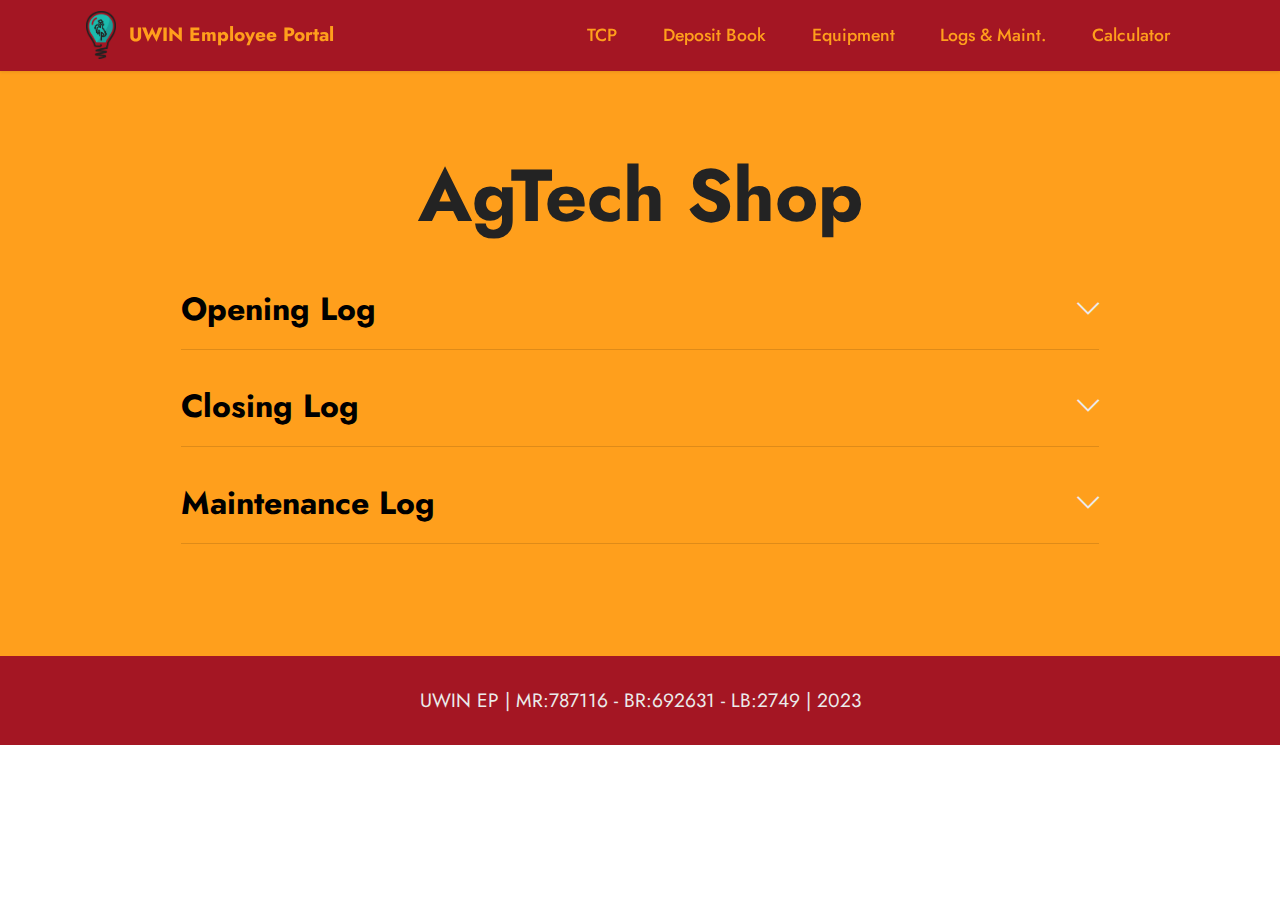
==== agtech.html @ 65bed124 "UWIN Brand Main Overhaul for the employee portal." ====
<!DOCTYPE html>
<html  >
<head>
  <!-- Site made with Mobirise Website Builder v5.8.9, https://mobirise.com -->
  <meta charset="UTF-8">
  <meta http-equiv="X-UA-Compatible" content="IE=edge">
  <meta name="generator" content="Mobirise v5.8.9, mobirise.com">
  <meta name="viewport" content="width=device-width, initial-scale=1, minimum-scale=1">
  <link rel="shortcut icon" href="assets/images/csic-logo-color2.png" type="image/x-icon">
  <meta name="description" content="">
  
  
  <title>AgTech</title>
  <link rel="stylesheet" href="assets/web/assets/mobirise-icons2/mobirise2.css">
  <link rel="stylesheet" href="assets/web/assets/mobirise-icons/mobirise-icons.css">
  <link rel="stylesheet" href="assets/bootstrap/css/bootstrap.min.css">
  <link rel="stylesheet" href="assets/bootstrap/css/bootstrap-grid.min.css">
  <link rel="stylesheet" href="assets/bootstrap/css/bootstrap-reboot.min.css">
  <link rel="stylesheet" href="assets/animatecss/animate.css">
  <link rel="stylesheet" href="assets/dropdown/css/style.css">
  <link rel="stylesheet" href="assets/socicon/css/styles.css">
  <link rel="stylesheet" href="assets/theme/css/style.css">
  <link rel="preload" href="https://fonts.googleapis.com/css?family=Jost:100,200,300,400,500,600,700,800,900,100i,200i,300i,400i,500i,600i,700i,800i,900i&display=swap" as="style" onload="this.onload=null;this.rel='stylesheet'">
  <noscript><link rel="stylesheet" href="https://fonts.googleapis.com/css?family=Jost:100,200,300,400,500,600,700,800,900,100i,200i,300i,400i,500i,600i,700i,800i,900i&display=swap"></noscript>
  <link rel="preload" as="style" href="assets/mobirise/css/mbr-additional.css"><link rel="stylesheet" href="assets/mobirise/css/mbr-additional.css" type="text/css">

  
  
  
</head>
<body>
  
  <section data-bs-version="5.1" class="menu menu2 cid-tEDyNTUbX7" once="menu" id="menu2-1b">
    
    <nav class="navbar navbar-dropdown navbar-fixed-top navbar-expand-lg">
        <div class="container">
            <div class="navbar-brand">
                <span class="navbar-logo">
                    <a href="index.html">
                        <img src="assets/images/csic-logo-color2.png" alt="CSIC Logo" style="height: 3rem;">
                    </a>
                </span>
                <span class="navbar-caption-wrap"><a class="navbar-caption text-secondary display-7" href="index.html">UWIN Employee Portal</a></span>
            </div>
            <button class="navbar-toggler" type="button" data-toggle="collapse" data-bs-toggle="collapse" data-target="#navbarSupportedContent" data-bs-target="#navbarSupportedContent" aria-controls="navbarNavAltMarkup" aria-expanded="false" aria-label="Toggle navigation">
                <div class="hamburger">
                    <span></span>
                    <span></span>
                    <span></span>
                    <span></span>
                </div>
            </button>
            <div class="collapse navbar-collapse" id="navbarSupportedContent">
                <ul class="navbar-nav nav-dropdown nav-right" data-app-modern-menu="true"><li class="nav-item"><a class="nav-link link text-secondary display-4" href="https://9922.tcplusondemand.com/app/webclock/#/EmployeeLogOn/9922/1" target="_blank">TCP</a></li>
                    <li class="nav-item"><a class="nav-link link text-secondary display-4" href="deposit.html">Deposit Book</a></li>
                    <li class="nav-item"><a class="nav-link link text-secondary display-4" href="https://uwyo.libcal.com/admin/equipment/bookings" target="_blank">Equipment</a>
                    </li><li class="nav-item"><a class="nav-link link text-secondary display-4" href="https://docs.google.com/spreadsheets/d/1nkxT8nr3uQTLhXsbJmdQOLCRaYRePbGft6cLClN8qVo/edit#gid=1993757882" target="_blank">Logs &amp; Maint.</a></li><li class="nav-item"><a class="nav-link link text-secondary display-4" href="calculator.html">Calculator</a></li></ul>
                
                
            </div>
        </div>
    </nav>
</section>

<section data-bs-version="5.1" class="content16 cid-tEDyNUkyKq" id="content16-1c">

    

    
    
    <div class="container">
        <div class="row justify-content-center">
            <div class="col-12 col-md-10">
                <div class="mbr-section-head align-center mb-4">
                    <h3 class="mbr-section-title mb-0 mbr-fonts-style display-1">
                        <strong>AgTech Shop</strong></h3>
                    
                </div>
                <div id="bootstrap-accordion_38" class="panel-group accordionStyles accordion" role="tablist" aria-multiselectable="true">
                    <div class="card mb-3">
                        <div class="card-header" role="tab" id="headingOne">
                            <a role="button" class="panel-title collapsed" data-toggle="collapse" data-bs-toggle="collapse" data-core="" href="#collapse1_38" aria-expanded="false" aria-controls="collapse1">
                                <h6 class="panel-title-edit mbr-fonts-style mb-0 display-5"><strong>Opening Log</strong></h6>
                                <span class="sign mbr-iconfont mbri-arrow-down"></span>
                            </a>
                        </div>
                        <div id="collapse1_38" class="panel-collapse noScroll collapse" role="tabpanel" aria-labelledby="headingOne" data-parent="#accordion" data-bs-parent="#bootstrap-accordion_38">
                            <div class="panel-body">
                                <p class="mbr-fonts-style panel-text display-4">AgTech O Log</p>
                            </div>
                        </div>
                    </div>
                    <div class="card mb-3">
                        <div class="card-header" role="tab" id="headingOne">
                            <a role="button" class="panel-title collapsed" data-toggle="collapse" data-bs-toggle="collapse" data-core="" href="#collapse2_38" aria-expanded="false" aria-controls="collapse2">
                                <h6 class="panel-title-edit mbr-fonts-style mb-0 display-5"><strong>Closing Log</strong></h6>
                                <span class="sign mbr-iconfont mbri-arrow-down"></span>
                            </a>
                        </div>
                        <div id="collapse2_38" class="panel-collapse noScroll collapse" role="tabpanel" aria-labelledby="headingOne" data-parent="#accordion" data-bs-parent="#bootstrap-accordion_38">
                            <div class="panel-body">
                                <p class="mbr-fonts-style panel-text display-4">
                                    AgTech C Log</p>
                            </div>
                        </div>
                    </div>
                    <div class="card mb-3">
                        <div class="card-header" role="tab" id="headingOne">
                            <a role="button" class="panel-title collapsed" data-toggle="collapse" data-bs-toggle="collapse" data-core="" href="#collapse3_38" aria-expanded="false" aria-controls="collapse3">
                                <h6 class="panel-title-edit mbr-fonts-style mb-0 display-5"><strong>Maintenance Log</strong></h6>
                                <span class="sign mbr-iconfont mbri-arrow-down"></span>
                            </a>
                        </div>
                        <div id="collapse3_38" class="panel-collapse noScroll collapse" role="tabpanel" aria-labelledby="headingOne" data-parent="#accordion" data-bs-parent="#bootstrap-accordion_38">
                            <div class="panel-body">
                                <iframe frameborder="0" height="1300" marginheight="0" marginwidth="0" src="https://docs.google.com/forms/d/e/1FAIpQLSdvL6rFgH8dvc0Jceho56Hui8m6oc1yEeXYT3key4bxuDNjbg/viewform?embedded=true" width="640">Loading…</iframe>
                            </div>
                        </div>
                    </div>
                    
                    
                    
                </div>
            </div>
        </div>
    </div>
</section>

<section data-bs-version="5.1" class="footer7 cid-tEDyNUMRuK" once="footers" id="footer7-1d">

    

    

    <div class="container">
        <div class="media-container-row align-center mbr-white">
            <div class="col-12">
                <p class="mbr-text mb-0 mbr-fonts-style display-7">
                    UWIN EP | MR:787116 - BR:692631 - LB:2749 | 2023</p>
            </div>
        </div>
    </div>
</section><script src="assets/bootstrap/js/bootstrap.bundle.min.js"></script>  <script src="assets/smoothscroll/smooth-scroll.js"></script>  <script src="assets/ytplayer/index.js"></script>  <script src="assets/dropdown/js/navbar-dropdown.js"></script>  <script src="assets/mbr-switch-arrow/mbr-switch-arrow.js"></script>  <script src="assets/theme/js/script.js"></script>  
  
  
  <input name="animation" type="hidden">
  </body>
</html>
---- assets/web/assets/mobirise-icons2/mobirise2.css ----
@font-face {
  font-family: 'Moririse2';
  font-display: swap;
  src:  url('mobirise2.eot?f2bix4');
  src:  url('mobirise2.eot?f2bix4#iefix') format('embedded-opentype'),
    url('mobirise2.ttf?f2bix4') format('truetype'),
    url('mobirise2.woff?f2bix4') format('woff'),
    url('mobirise2.svg?f2bix4#mobirise2') format('svg');
  font-weight: normal;
  font-style: normal;
}

[class^="mobi-"], [class*=" mobi-"] {
  /* use !important to prevent issues with browser extensions that change fonts */
  font-family: 'Moririse2' !important;
  speak: none;
  font-style: normal;
  font-weight: normal;
  font-variant: normal;
  text-transform: none;
  line-height: 1;

  /* Better Font Rendering =========== */
  -webkit-font-smoothing: antialiased;
  -moz-osx-font-smoothing: grayscale;
}

.mobi-mbri-add-submenu:before {
  content: "\e900";
}
.mobi-mbri-alert:before {
  content: "\e901";
}
.mobi-mbri-align-center:before {
  content: "\e902";
}
.mobi-mbri-align-justify:before {
  content: "\e903";
}
.mobi-mbri-align-left:before {
  content: "\e904";
}
.mobi-mbri-align-right:before {
  content: "\e905";
}
.mobi-mbri-android:before {
  content: "\e906";
}
.mobi-mbri-apple:before {
  content: "\e907";
}
.mobi-mbri-arrow-down:before {
  content: "\e908";
}
.mobi-mbri-arrow-next:before {
  content: "\e909";
}
.mobi-mbri-arrow-prev:before {
  content: "\e90a";
}
.mobi-mbri-arrow-up:before {
  content: "\e90b";
}
.mobi-mbri-bold:before {
  content: "\e90c";
}
.mobi-mbri-bookmark:before {
  content: "\e90d";
}
.mobi-mbri-bootstrap:before {
  content: "\e90e";
}
.mobi-mbri-briefcase:before {
  content: "\e90f";
}
.mobi-mbri-browse:before {
  content: "\e910";
}
.mobi-mbri-bulleted-list:before {
  content: "\e911";
}
.mobi-mbri-calendar:before {
  content: "\e912";
}
.mobi-mbri-camera:before {
  content: "\e913";
}
.mobi-mbri-cart-add:before {
  content: "\e914";
}
.mobi-mbri-cart-full:before {
  content: "\e915";
}
.mobi-mbri-cash:before {
  content: "\e916";
}
.mobi-mbri-change-style:before {
  content: "\e917";
}
.mobi-mbri-chat:before {
  content: "\e918";
}
.mobi-mbri-clock:before {
  content: "\e919";
}
.mobi-mbri-close:before {
  content: "\e91a";
}
.mobi-mbri-cloud:before {
  content: "\e91b";
}
.mobi-mbri-code:before {
  content: "\e91c";
}
.mobi-mbri-contact-form:before {
  content: "\e91d";
}
.mobi-mbri-credit-card:before {
  content: "\e91e";
}
.mobi-mbri-cursor-click:before {
  content: "\e91f";
}
.mobi-mbri-cust-feedback:before {
  content: "\e920";
}
.mobi-mbri-database:before {
  content: "\e921";
}
.mobi-mbri-delivery:before {
  content: "\e922";
}
.mobi-mbri-desktop:before {
  content: "\e923";
}
.mobi-mbri-devices:before {
  content: "\e924";
}
.mobi-mbri-down:before {
  content: "\e925";
}
.mobi-mbri-download-2:before {
  content: "\e926";
}
.mobi-mbri-download:before {
  content: "\e927";
}
.mobi-mbri-drag-n-drop-2:before {
  content: "\e928";
}
.mobi-mbri-drag-n-drop:before {
  content: "\e929";
}
.mobi-mbri-edit-2:before {
  content: "\e92a";
}
.mobi-mbri-edit:before {
  content: "\e92b";
}
.mobi-mbri-error:before {
  content: "\e92c";
}
.mobi-mbri-extension:before {
  content: "\e92d";
}
.mobi-mbri-features:before {
  content: "\e92e";
}
.mobi-mbri-file:before {
  content: "\e92f";
}
.mobi-mbri-flag:before {
  content: "\e930";
}
.mobi-mbri-folder:before {
  content: "\e931";
}
.mobi-mbri-gift:before {
  content: "\e932";
}
.mobi-mbri-github:before {
  content: "\e933";
}
.mobi-mbri-globe-2:before {
  content: "\e934";
}
.mobi-mbri-globe:before {
  content: "\e935";
}
.mobi-mbri-growing-chart:before {
  content: "\e936";
}
.mobi-mbri-hearth:before {
  content: "\e937";
}
.mobi-mbri-help:before {
  content: "\e938";
}
.mobi-mbri-home:before {
  content: "\e939";
}
.mobi-mbri-hot-cup:before {
  content: "\e93a";
}
.mobi-mbri-idea:before {
  content: "\e93b";
}
.mobi-mbri-image-gallery:before {
  content: "\e93c";
}
.mobi-mbri-image-slider:before {
  content: "\e93d";
}
.mobi-mbri-info:before {
  content: "\e93e";
}
.mobi-mbri-italic:before {
  content: "\e93f";
}
.mobi-mbri-key:before {
  content: "\e940";
}
.mobi-mbri-laptop:before {
  content: "\e941";
}
.mobi-mbri-layers:before {
  content: "\e942";
}
.mobi-mbri-left-right:before {
  content: "\e943";
}
.mobi-mbri-left:before {
  content: "\e944";
}
.mobi-mbri-letter:before {
  content: "\e945";
}
.mobi-mbri-like:before {
  content: "\e946";
}
.mobi-mbri-link:before {
  content: "\e947";
}
.mobi-mbri-lock:before {
  content: "\e948";
}
.mobi-mbri-login:before {
  content: "\e949";
}
.mobi-mbri-logout:before {
  content: "\e94a";
}
.mobi-mbri-magic-stick:before {
  content: "\e94b";
}
.mobi-mbri-map-pin:before {
  content: "\e94c";
}
.mobi-mbri-menu:before {
  content: "\e94d";
}
.mobi-mbri-mobile-2:before {
  content: "\e94e";
}
.mobi-mbri-mobile-horizontal:before {
  content: "\e94f";
}
.mobi-mbri-mobile:before {
  content: "\e950";
}
.mobi-mbri-mobirise:before {
  content: "\e951";
}
.mobi-mbri-more-horizontal:before {
  content: "\e952";
}
.mobi-mbri-more-vertical:before {
  content: "\e953";
}
.mobi-mbri-music:before {
  content: "\e954";
}
.mobi-mbri-new-file:before {
  content: "\e955";
}
.mobi-mbri-numbered-list:before {
  content: "\e956";
}
.mobi-mbri-opened-folder:before {
  content: "\e957";
}
.mobi-mbri-pages:before {
  content: "\e958";
}
.mobi-mbri-paper-plane:before {
  content: "\e959";
}
.mobi-mbri-paperclip:before {
  content: "\e95a";
}
.mobi-mbri-phone:before {
  content: "\e95b";
}
.mobi-mbri-photo:before {
  content: "\e95c";
}
.mobi-mbri-photos:before {
  content: "\e95d";
}
.mobi-mbri-pin:before {
  content: "\e95e";
}
.mobi-mbri-play:before {
  content: "\e95f";
}
.mobi-mbri-plus:before {
  content: "\e960";
}
.mobi-mbri-preview:before {
  content: "\e961";
}
.mobi-mbri-print:before {
  content: "\e962";
}
.mobi-mbri-protect:before {
  content: "\e963";
}
.mobi-mbri-question:before {
  content: "\e964";
}
.mobi-mbri-quote-left:before {
  content: "\e965";
}
.mobi-mbri-quote-right:before {
  content: "\e966";
}
.mobi-mbri-redo:before {
  content: "\e967";
}
.mobi-mbri-refresh:before {
  content: "\e968";
}
.mobi-mbri-responsive-2:before {
  content: "\e969";
}
.mobi-mbri-responsive:before {
  content: "\e96a";
}
.mobi-mbri-right:before {
  content: "\e96b";
}
.mobi-mbri-rocket:before {
  content: "\e96c";
}
.mobi-mbri-sad-face:before {
  content: "\e96d";
}
.mobi-mbri-sale:before {
  content: "\e96e";
}
.mobi-mbri-save:before {
  content: "\e96f";
}
.mobi-mbri-search:before {
  content: "\e970";
}
.mobi-mbri-setting-2:before {
  content: "\e971";
}
.mobi-mbri-setting-3:before {
  content: "\e972";
}
.mobi-mbri-setting:before {
  content: "\e973";
}
.mobi-mbri-share:before {
  content: "\e974";
}
.mobi-mbri-shopping-bag:before {
  content: "\e975";
}
.mobi-mbri-shopping-basket:before {
  content: "\e976";
}
.mobi-mbri-shopping-cart:before {
  content: "\e977";
}
.mobi-mbri-sites:before {
  content: "\e978";
}
.mobi-mbri-smile-face:before {
  content: "\e979";
}
.mobi-mbri-speed:before {
  content: "\e97a";
}
.mobi-mbri-star:before {
  content: "\e97b";
}
.mobi-mbri-success:before {
  content: "\e97c";
}
.mobi-mbri-sun:before {
  content: "\e97d";
}
.mobi-mbri-sun2:before {
  content: "\e97e";
}
.mobi-mbri-tablet-vertical:before {
  content: "\e97f";
}
.mobi-mbri-tablet:before {
  content: "\e980";
}
.mobi-mbri-target:before {
  content: "\e981";
}
.mobi-mbri-timer:before {
  content: "\e982";
}
.mobi-mbri-to-ftp:before {
  content: "\e983";
}
.mobi-mbri-to-local-drive:before {
  content: "\e984";
}
.mobi-mbri-touch-swipe:before {
  content: "\e985";
}
.mobi-mbri-touch:before {
  content: "\e986";
}
.mobi-mbri-trash:before {
  content: "\e987";
}
.mobi-mbri-underline:before {
  content: "\e988";
}
.mobi-mbri-undo:before {
  content: "\e989";
}
.mobi-mbri-unlink:before {
  content: "\e98a";
}
.mobi-mbri-unlock:before {
  content: "\e98b";
}
.mobi-mbri-up-down:before {
  content: "\e98c";
}
.mobi-mbri-up:before {
  content: "\e98d";
}
.mobi-mbri-update:before {
  content: "\e98e";
}
.mobi-mbri-upload-2:before {
  content: "\e98f";
}
.mobi-mbri-upload:before {
  content: "\e990";
}
.mobi-mbri-user-2:before {
  content: "\e991";
}
.mobi-mbri-user:before {
  content: "\e992";
}
.mobi-mbri-users:before {
  content: "\e993";
}
.mobi-mbri-video-play:before {
  content: "\e994";
}
.mobi-mbri-video:before {
  content: "\e995";
}
.mobi-mbri-watch:before {
  content: "\e996";
}
.mobi-mbri-website-theme-2:before {
  content: "\e997";
}
.mobi-mbri-website-theme:before {
  content: "\e998";
}
.mobi-mbri-wifi:before {
  content: "\e999";
}
.mobi-mbri-windows:before {
  content: "\e99a";
}
.mobi-mbri-zoom-in:before {
  content: "\e99b";
}
.mobi-mbri-zoom-out:before {
  content: "\e99c";
}
---- assets/web/assets/mobirise-icons/mobirise-icons.css ----
@font-face {
  font-family: 'MobiriseIcons';
  src:  url('mobirise-icons.eot?spat4u');
  src:  url('mobirise-icons.eot?spat4u#iefix') format('embedded-opentype'),
    url('mobirise-icons.ttf?spat4u') format('truetype'),
    url('mobirise-icons.woff?spat4u') format('woff'),
    url('mobirise-icons.svg?spat4u#MobiriseIcons') format('svg');
  font-weight: normal;
  font-style: normal;
  font-display: swap;
}

[class^="mbri-"], [class*=" mbri-"] {
  /* use !important to prevent issues with browser extensions that change fonts */
  font-family: MobiriseIcons !important;
  speak: none;
  font-style: normal;
  font-weight: normal;
  font-variant: normal;
  text-transform: none;
  line-height: 1;

  /* Better Font Rendering =========== */
  -webkit-font-smoothing: antialiased;
  -moz-osx-font-smoothing: grayscale;
}

.mbri-add-submenu:before {
  content: "\e900";
}
.mbri-alert:before {
  content: "\e901";
}
.mbri-align-center:before {
  content: "\e902";
}
.mbri-align-justify:before {
  content: "\e903";
}
.mbri-align-left:before {
  content: "\e904";
}
.mbri-align-right:before {
  content: "\e905";
}
.mbri-android:before {
  content: "\e906";
}
.mbri-apple:before {
  content: "\e907";
}
.mbri-arrow-down:before {
  content: "\e908";
}
.mbri-arrow-next:before {
  content: "\e909";
}
.mbri-arrow-prev:before {
  content: "\e90a";
}
.mbri-arrow-up:before {
  content: "\e90b";
}
.mbri-bold:before {
  content: "\e90c";
}
.mbri-bookmark:before {
  content: "\e90d";
}
.mbri-bootstrap:before {
  content: "\e90e";
}
.mbri-briefcase:before {
  content: "\e90f";
}
.mbri-browse:before {
  content: "\e910";
}
.mbri-bulleted-list:before {
  content: "\e911";
}
.mbri-calendar:before {
  content: "\e912";
}
.mbri-camera:before {
  content: "\e913";
}
.mbri-cart-add:before {
  content: "\e914";
}
.mbri-cart-full:before {
  content: "\e915";
}
.mbri-cash:before {
  content: "\e916";
}
.mbri-change-style:before {
  content: "\e917";
}
.mbri-chat:before {
  content: "\e918";
}
.mbri-clock:before {
  content: "\e919";
}
.mbri-close:before {
  content: "\e91a";
}
.mbri-cloud:before {
  content: "\e91b";
}
.mbri-code:before {
  content: "\e91c";
}
.mbri-contact-form:before {
  content: "\e91d";
}
.mbri-credit-card:before {
  content: "\e91e";
}
.mbri-cursor-click:before {
  content: "\e91f";
}
.mbri-cust-feedback:before {
  content: "\e920";
}
.mbri-database:before {
  content: "\e921";
}
.mbri-delivery:before {
  content: "\e922";
}
.mbri-desktop:before {
  content: "\e923";
}
.mbri-devices:before {
  content: "\e924";
}
.mbri-down:before {
  content: "\e925";
}
.mbri-download:before {
  content: "\e989";
}
.mbri-drag-n-drop:before {
  content: "\e927";
}
.mbri-drag-n-drop2:before {
  content: "\e928";
}
.mbri-edit:before {
  content: "\e929";
}
.mbri-edit2:before {
  content: "\e92a";
}
.mbri-error:before {
  content: "\e92b";
}
.mbri-extension:before {
  content: "\e92c";
}
.mbri-features:before {
  content: "\e92d";
}
.mbri-file:before {
  content: "\e92e";
}
.mbri-flag:before {
  content: "\e92f";
}
.mbri-folder:before {
  content: "\e930";
}
.mbri-gift:before {
  content: "\e931";
}
.mbri-github:before {
  content: "\e932";
}
.mbri-globe:before {
  content: "\e933";
}
.mbri-globe-2:before {
  content: "\e934";
}
.mbri-growing-chart:before {
  content: "\e935";
}
.mbri-hearth:before {
  content: "\e936";
}
.mbri-help:before {
  content: "\e937";
}
.mbri-home:before {
  content: "\e938";
}
.mbri-hot-cup:before {
  content: "\e939";
}
.mbri-idea:before {
  content: "\e93a";
}
.mbri-image-gallery:before {
  content: "\e93b";
}
.mbri-image-slider:before {
  content: "\e93c";
}
.mbri-info:before {
  content: "\e93d";
}
.mbri-italic:before {
  content: "\e93e";
}
.mbri-key:before {
  content: "\e93f";
}
.mbri-laptop:before {
  content: "\e940";
}
.mbri-layers:before {
  content: "\e941";
}
.mbri-left-right:before {
  content: "\e942";
}
.mbri-left:before {
  content: "\e943";
}
.mbri-letter:before {
  content: "\e944";
}
.mbri-like:before {
  content: "\e945";
}
.mbri-link:before {
  content: "\e946";
}
.mbri-lock:before {
  content: "\e947";
}
.mbri-login:before {
  content: "\e948";
}
.mbri-logout:before {
  content: "\e949";
}
.mbri-magic-stick:before {
  content: "\e94a";
}
.mbri-map-pin:before {
  content: "\e94b";
}
.mbri-menu:before {
  content: "\e94c";
}
.mbri-mobile:before {
  content: "\e94d";
}
.mbri-mobile2:before {
  content: "\e94e";
}
.mbri-mobirise:before {
  content: "\e94f";
}
.mbri-more-horizontal:before {
  content: "\e950";
}
.mbri-more-vertical:before {
  content: "\e951";
}
.mbri-music:before {
  content: "\e952";
}
.mbri-new-file:before {
  content: "\e953";
}
.mbri-numbered-list:before {
  content: "\e954";
}
.mbri-opened-folder:before {
  content: "\e955";
}
.mbri-pages:before {
  content: "\e956";
}
.mbri-paper-plane:before {
  content: "\e957";
}
.mbri-paperclip:before {
  content: "\e958";
}
.mbri-photo:before {
  content: "\e959";
}
.mbri-photos:before {
  content: "\e95a";
}
.mbri-pin:before {
  content: "\e95b";
}
.mbri-play:before {
  content: "\e95c";
}
.mbri-plus:before {
  content: "\e95d";
}
.mbri-preview:before {
  content: "\e95e";
}
.mbri-print:before {
  content: "\e95f";
}
.mbri-protect:before {
  content: "\e960";
}
.mbri-question:before {
  content: "\e961";
}
.mbri-quote-left:before {
  content: "\e962";
}
.mbri-quote-right:before {
  content: "\e963";
}
.mbri-refresh:before {
  content: "\e964";
}
.mbri-responsive:before {
  content: "\e965";
}
.mbri-right:before {
  content: "\e966";
}
.mbri-rocket:before {
  content: "\e967";
}
.mbri-sad-face:before {
  content: "\e968";
}
.mbri-sale:before {
  content: "\e969";
}
.mbri-save:before {
  content: "\e96a";
}
.mbri-search:before {
  content: "\e96b";
}
.mbri-setting:before {
  content: "\e96c";
}
.mbri-setting2:before {
  content: "\e96d";
}
.mbri-setting3:before {
  content: "\e96e";
}
.mbri-share:before {
  content: "\e96f";
}
.mbri-shopping-bag:before {
  content: "\e970";
}
.mbri-shopping-basket:before {
  content: "\e971";
}
.mbri-shopping-cart:before {
  content: "\e972";
}
.mbri-sites:before {
  content: "\e973";
}
.mbri-smile-face:before {
  content: "\e974";
}
.mbri-speed:before {
  content: "\e975";
}
.mbri-star:before {
  content: "\e976";
}
.mbri-success:before {
  content: "\e977";
}
.mbri-sun:before {
  content: "\e978";
}
.mbri-sun2:before {
  content: "\e979";
}
.mbri-tablet:before {
  content: "\e97a";
}
.mbri-tablet-vertical:before {
  content: "\e97b";
}
.mbri-target:before {
  content: "\e97c";
}
.mbri-timer:before {
  content: "\e97d";
}
.mbri-to-ftp:before {
  content: "\e97e";
}
.mbri-to-local-drive:before {
  content: "\e97f";
}
.mbri-touch-swipe:before {
  content: "\e980";
}
.mbri-touch:before {
  content: "\e981";
}
.mbri-trash:before {
  content: "\e982";
}
.mbri-underline:before {
  content: "\e983";
}
.mbri-unlink:before {
  content: "\e984";
}
.mbri-unlock:before {
  content: "\e985";
}
.mbri-up-down:before {
  content: "\e986";
}
.mbri-up:before {
  content: "\e987";
}
.mbri-update:before {
  content: "\e988";
}
.mbri-upload:before {
 content: "\e926"; 
}
.mbri-user:before {
  content: "\e98a";
}
.mbri-user2:before {
  content: "\e98b";
}
.mbri-users:before {
  content: "\e98c";
}
.mbri-video:before {
  content: "\e98d";
}
.mbri-video-play:before {
  content: "\e98e";
}
.mbri-watch:before {
  content: "\e98f";
}
.mbri-website-theme:before {
  content: "\e990";
}
.mbri-wifi:before {
  content: "\e991";
}
.mbri-windows:before {
  content: "\e992";
}
.mbri-zoom-out:before {
  content: "\e993";
}
.mbri-redo:before {
  content: "\e994";
}
.mbri-undo:before {
  content: "\e995";
}
---- assets/dropdown/css/style.css ----
.navbar-dropdown {
  left: 0;
  padding: 0;
  position: absolute;
  right: 0;
  top: 0;
  transition: all 0.45s ease;
  z-index: 1030;
  background: #282828; }
  .navbar-dropdown .navbar-logo {
    margin-right: 0.8rem;
    transition: margin 0.3s ease-in-out;
    vertical-align: middle; }
    .navbar-dropdown .navbar-logo img {
      height: 3.125rem;
      transition: all 0.3s ease-in-out; }
    .navbar-dropdown .navbar-logo.mbr-iconfont {
      font-size: 3.125rem;
      line-height: 3.125rem; }
  .navbar-dropdown .navbar-caption {
    font-weight: 700;
    white-space: normal;
    vertical-align: -4px;
    line-height: 3.125rem !important; }
    .navbar-dropdown .navbar-caption, .navbar-dropdown .navbar-caption:hover {
      color: inherit;
      text-decoration: none; }
  .navbar-dropdown .mbr-iconfont + .navbar-caption {
    vertical-align: -1px; }
  .navbar-dropdown.navbar-fixed-top {
    position: fixed; }
  .navbar-dropdown .navbar-brand span {
    vertical-align: -4px; }
  .navbar-dropdown.bg-color.transparent {
    background: none; }
  .navbar-dropdown.navbar-short .navbar-brand {
    padding: 0.625rem 0; }
    .navbar-dropdown.navbar-short .navbar-brand span {
      vertical-align: -1px; }
  .navbar-dropdown.navbar-short .navbar-caption {
    line-height: 2.375rem !important;
    vertical-align: -2px; }
  .navbar-dropdown.navbar-short .navbar-logo {
    margin-right: 0.5rem; }
    .navbar-dropdown.navbar-short .navbar-logo img {
      height: 2.375rem; }
    .navbar-dropdown.navbar-short .navbar-logo.mbr-iconfont {
      font-size: 2.375rem;
      line-height: 2.375rem; }
  .navbar-dropdown.navbar-short .mbr-table-cell {
    height: 3.625rem; }
  .navbar-dropdown .navbar-close {
    left: 0.6875rem;
    position: fixed;
    top: 0.75rem;
    z-index: 1000; }
  .navbar-dropdown .hamburger-icon {
    content: "";
    display: inline-block;
    vertical-align: middle;
    width: 16px;
    -webkit-box-shadow: 0 -6px 0 1px #282828,0 0 0 1px #282828,0 6px 0 1px #282828;
    -moz-box-shadow: 0 -6px 0 1px #282828,0 0 0 1px #282828,0 6px 0 1px #282828;
    box-shadow: 0 -6px 0 1px #282828,0 0 0 1px #282828,0 6px 0 1px #282828; }

.dropdown-menu .dropdown-toggle[data-toggle="dropdown-submenu"]::after {
  border-bottom: 0.35em solid transparent;
  border-left: 0.35em solid;
  border-right: 0;
  border-top: 0.35em solid transparent;
  margin-left: 0.3rem; }

.dropdown-menu .dropdown-item:focus {
  outline: 0; }

.nav-dropdown {
  font-size: 0.75rem;
  font-weight: 500;
  height: auto !important; }
  .nav-dropdown .nav-btn {
    padding-left: 1rem; }
  .nav-dropdown .link {
    margin: .667em 1.667em;
    font-weight: 500;
    padding: 0;
    transition: color .2s ease-in-out; }
    .nav-dropdown .link.dropdown-toggle {
      margin-right: 2.583em; }
      .nav-dropdown .link.dropdown-toggle::after {
        margin-left: .25rem;
        border-top: 0.35em solid;
        border-right: 0.35em solid transparent;
        border-left: 0.35em solid transparent;
        border-bottom: 0; }
      .nav-dropdown .link.dropdown-toggle[aria-expanded="true"] {
        margin: 0;
        padding: 0.667em 3.263em  0.667em 1.667em; }
  .nav-dropdown .link::after,
  .nav-dropdown .dropdown-item::after {
    color: inherit; }
  .nav-dropdown .btn {
    font-size: 0.75rem;
    font-weight: 700;
    letter-spacing: 0;
    margin-bottom: 0;
    padding-left: 1.25rem;
    padding-right: 1.25rem; }
  .nav-dropdown .dropdown-menu {
    border-radius: 0;
    border: 0;
    left: 0;
    margin: 0;
    padding-bottom: 1.25rem;
    padding-top: 1.25rem;
    position: relative; }
  .nav-dropdown .dropdown-submenu {
    margin-left: 0.125rem;
    top: 0; }
  .nav-dropdown .dropdown-item {
    font-weight: 500;
    line-height: 2;
    padding: 0.3846em 4.615em 0.3846em 1.5385em;
    position: relative;
    transition: color .2s ease-in-out, background-color .2s ease-in-out; }
    .nav-dropdown .dropdown-item::after {
      margin-top: -0.3077em;
      position: absolute;
      right: 1.1538em;
      top: 50%; }
    .nav-dropdown .dropdown-item:focus, .nav-dropdown .dropdown-item:hover {
      background: none; }

@media (max-width: 767px) {
  .nav-dropdown.navbar-toggleable-sm {
    bottom: 0;
    display: none;
    left: 0;
    overflow-x: hidden;
    position: fixed;
    top: 0;
    transform: translateX(-100%);
    -ms-transform: translateX(-100%);
    -webkit-transform: translateX(-100%);
    width: 18.75rem;
    z-index: 999; } }
.nav-dropdown.navbar-toggleable-xl {
  bottom: 0;
  display: none;
  left: 0;
  overflow-x: hidden;
  position: fixed;
  top: 0;
  transform: translateX(-100%);
  -ms-transform: translateX(-100%);
  -webkit-transform: translateX(-100%);
  width: 18.75rem;
  z-index: 999; }

.nav-dropdown-sm {
  display: block !important;
  overflow-x: hidden;
  overflow: auto;
  padding-top: 3.875rem; }
  .nav-dropdown-sm::after {
    content: "";
    display: block;
    height: 3rem;
    width: 100%; }
  .nav-dropdown-sm.collapse.in ~ .navbar-close {
    display: block !important; }
  .nav-dropdown-sm.collapsing, .nav-dropdown-sm.collapse.in {
    transform: translateX(0);
    -ms-transform: translateX(0);
    -webkit-transform: translateX(0);
    transition: all 0.25s ease-out;
    -webkit-transition: all 0.25s ease-out;
    background: #282828; }
  .nav-dropdown-sm.collapsing[aria-expanded="false"] {
    transform: translateX(-100%);
    -ms-transform: translateX(-100%);
    -webkit-transform: translateX(-100%); }
  .nav-dropdown-sm .nav-item {
    display: block;
    margin-left: 0 !important;
    padding-left: 0; }
  .nav-dropdown-sm .link,
  .nav-dropdown-sm .dropdown-item {
    border-top: 1px dotted rgba(255, 255, 255, 0.1);
    font-size: 0.8125rem;
    line-height: 1.6;
    margin: 0 !important;
    padding: 0.875rem 2.4rem 0.875rem 1.5625rem !important;
    position: relative;
    white-space: normal; }
    .nav-dropdown-sm .link:focus, .nav-dropdown-sm .link:hover,
    .nav-dropdown-sm .dropdown-item:focus,
    .nav-dropdown-sm .dropdown-item:hover {
      background: rgba(0, 0, 0, 0.2) !important;
      color: #c0a375; }
  .nav-dropdown-sm .nav-btn {
    position: relative;
    padding: 1.5625rem 1.5625rem 0 1.5625rem; }
    .nav-dropdown-sm .nav-btn::before {
      border-top: 1px dotted rgba(255, 255, 255, 0.1);
      content: "";
      left: 0;
      position: absolute;
      top: 0;
      width: 100%; }
    .nav-dropdown-sm .nav-btn + .nav-btn {
      padding-top: 0.625rem; }
      .nav-dropdown-sm .nav-btn + .nav-btn::before {
        display: none; }
  .nav-dropdown-sm .btn {
    padding: 0.625rem 0; }
  .nav-dropdown-sm .dropdown-toggle[data-toggle="dropdown-submenu"]::after {
    margin-left: .25rem;
    border-top: 0.35em solid;
    border-right: 0.35em solid transparent;
    border-left: 0.35em solid transparent;
    border-bottom: 0; }
  .nav-dropdown-sm .dropdown-toggle[data-toggle="dropdown-submenu"][aria-expanded="true"]::after {
    border-top: 0;
    border-right: 0.35em solid transparent;
    border-left: 0.35em solid transparent;
    border-bottom: 0.35em solid; }
  .nav-dropdown-sm .dropdown-menu {
    margin: 0;
    padding: 0;
    position: relative;
    top: 0;
    left: 0;
    width: 100%;
    border: 0;
    float: none;
    border-radius: 0;
    background: none; }
  .nav-dropdown-sm .dropdown-submenu {
    left: 100%;
    margin-left: 0.125rem;
    margin-top: -1.25rem;
    top: 0; }

.navbar-toggleable-sm .nav-dropdown .dropdown-menu {
  position: absolute; }

.navbar-toggleable-sm .nav-dropdown .dropdown-submenu {
  left: 100%;
  margin-left: 0.125rem;
  margin-top: -1.25rem;
  top: 0; }

.navbar-toggleable-sm.opened .nav-dropdown .dropdown-menu {
  position: relative; }

.navbar-toggleable-sm.opened .nav-dropdown .dropdown-submenu {
  left: 0;
  margin-left: 00rem;
  margin-top: 0rem;
  top: 0; }

.is-builder .nav-dropdown.collapsing {
  transition: none !important; }
---- assets/socicon/css/styles.css ----
@charset "UTF-8";

@font-face {
  font-family: 'Socicon';
  src:  url('../fonts/socicon.eot');
  src:  url('../fonts/socicon.eot?#iefix') format('embedded-opentype'),
    url('../fonts/socicon.woff2') format('woff2'),
    url('../fonts/socicon.ttf') format('truetype'),
    url('../fonts/socicon.woff') format('woff'),
    url('../fonts/socicon.svg#socicon') format('svg');
  font-weight: normal;
  font-style: normal;
  font-display: swap;
}

[data-icon]:before {
  font-family: "socicon" !important;
  content: attr(data-icon);
  font-style: normal !important;
  font-weight: normal !important;
  font-variant: normal !important;
  text-transform: none !important;
  speak: none;
  line-height: 1;
  -webkit-font-smoothing: antialiased;
  -moz-osx-font-smoothing: grayscale;
}

[class^="socicon-"], [class*=" socicon-"] {
  /* use !important to prevent issues with browser extensions that change fonts */
  font-family: 'Socicon' !important;
  speak: none;
  font-style: normal;
  font-weight: normal;
  font-variant: normal;
  text-transform: none;
  line-height: 1;

  /* Better Font Rendering =========== */
  -webkit-font-smoothing: antialiased;
  -moz-osx-font-smoothing: grayscale;
}

.socicon-eitaa:before {
  content: "\e97c";
}
.socicon-soroush:before {
  content: "\e97d";
}
.socicon-bale:before {
  content: "\e97e";
}
.socicon-zazzle:before {
  content: "\e97b";
}
.socicon-society6:before {
  content: "\e97a";
}
.socicon-redbubble:before {
  content: "\e979";
}
.socicon-avvo:before {
  content: "\e978";
}
.socicon-stitcher:before {
  content: "\e977";
}
.socicon-googlehangouts:before {
  content: "\e974";
}
.socicon-dlive:before {
  content: "\e975";
}
.socicon-vsco:before {
  content: "\e976";
}
.socicon-flipboard:before {
  content: "\e973";
}
.socicon-ubuntu:before {
  content: "\e958";
}
.socicon-artstation:before {
  content: "\e959";
}
.socicon-invision:before {
  content: "\e95a";
}
.socicon-torial:before {
  content: "\e95b";
}
.socicon-collectorz:before {
  content: "\e95c";
}
.socicon-seenthis:before {
  content: "\e95d";
}
.socicon-googleplaymusic:before {
  content: "\e95e";
}
.socicon-debian:before {
  content: "\e95f";
}
.socicon-filmfreeway:before {
  content: "\e960";
}
.socicon-gnome:before {
  content: "\e961";
}
.socicon-itchio:before {
  content: "\e962";
}
.socicon-jamendo:before {
  content: "\e963";
}
.socicon-mix:before {
  content: "\e964";
}
.socicon-sharepoint:before {
  content: "\e965";
}
.socicon-tinder:before {
  content: "\e966";
}
.socicon-windguru:before {
  content: "\e967";
}
.socicon-cdbaby:before {
  content: "\e968";
}
.socicon-elementaryos:before {
  content: "\e969";
}
.socicon-stage32:before {
  content: "\e96a";
}
.socicon-tiktok:before {
  content: "\e96b";
}
.socicon-gitter:before {
  content: "\e96c";
}
.socicon-letterboxd:before {
  content: "\e96d";
}
.socicon-threema:before {
  content: "\e96e";
}
.socicon-splice:before {
  content: "\e96f";
}
.socicon-metapop:before {
  content: "\e970";
}
.socicon-naver:before {
  content: "\e971";
}
.socicon-remote:before {
  content: "\e972";
}
.socicon-internet:before {
  content: "\e957";
}
.socicon-moddb:before {
  content: "\e94b";
}
.socicon-indiedb:before {
  content: "\e94c";
}
.socicon-traxsource:before {
  content: "\e94d";
}
.socicon-gamefor:before {
  content: "\e94e";
}
.socicon-pixiv:before {
  content: "\e94f";
}
.socicon-myanimelist:before {
  content: "\e950";
}
.socicon-blackberry:before {
  content: "\e951";
}
.socicon-wickr:before {
  content: "\e952";
}
.socicon-spip:before {
  content: "\e953";
}
.socicon-napster:before {
  content: "\e954";
}
.socicon-beatport:before {
  content: "\e955";
}
.socicon-hackerone:before {
  content: "\e956";
}
.socicon-hackernews:before {
  content: "\e946";
}
.socicon-smashwords:before {
  content: "\e947";
}
.socicon-kobo:before {
  content: "\e948";
}
.socicon-bookbub:before {
  content: "\e949";
}
.socicon-mailru:before {
  content: "\e94a";
}
.socicon-gitlab:before {
  content: "\e945";
}
.socicon-instructables:before {
  content: "\e944";
}
.socicon-portfolio:before {
  content: "\e943";
}
.socicon-codered:before {
  content: "\e940";
}
.socicon-origin:before {
  content: "\e941";
}
.socicon-nextdoor:before {
  content: "\e942";
}
.socicon-udemy:before {
  content: "\e93f";
}
.socicon-livemaster:before {
  content: "\e93e";
}
.socicon-crunchbase:before {
  content: "\e93b";
}
.socicon-homefy:before {
  content: "\e93c";
}
.socicon-calendly:before {
  content: "\e93d";
}
.socicon-realtor:before {
  content: "\e90f";
}
.socicon-tidal:before {
  content: "\e910";
}
.socicon-qobuz:before {
  content: "\e911";
}
.socicon-natgeo:before {
  content: "\e912";
}
.socicon-mastodon:before {
  content: "\e913";
}
.socicon-unsplash:before {
  content: "\e914";
}
.socicon-homeadvisor:before {
  content: "\e915";
}
.socicon-angieslist:before {
  content: "\e916";
}
.socicon-codepen:before {
  content: "\e917";
}
.socicon-slack:before {
  content: "\e918";
}
.socicon-openaigym:before {
  content: "\e919";
}
.socicon-logmein:before {
  content: "\e91a";
}
.socicon-fiverr:before {
  content: "\e91b";
}
.socicon-gotomeeting:before {
  content: "\e91c";
}
.socicon-aliexpress:before {
  content: "\e91d";
}
.socicon-guru:before {
  content: "\e91e";
}
.socicon-appstore:before {
  content: "\e91f";
}
.socicon-homes:before {
  content: "\e920";
}
.socicon-zoom:before {
  content: "\e921";
}
.socicon-alibaba:before {
  content: "\e922";
}
.socicon-craigslist:before {
  content: "\e923";
}
.socicon-wix:before {
  content: "\e924";
}
.socicon-redfin:before {
  content: "\e925";
}
.socicon-googlecalendar:before {
  content: "\e926";
}
.socicon-shopify:before {
  content: "\e927";
}
.socicon-freelancer:before {
  content: "\e928";
}
.socicon-seedrs:before {
  content: "\e929";
}
.socicon-bing:before {
  content: "\e92a";
}
.socicon-doodle:before {
  content: "\e92b";
}
.socicon-bonanza:before {
  content: "\e92c";
}
.socicon-squarespace:before {
  content: "\e92d";
}
.socicon-toptal:before {
  content: "\e92e";
}
.socicon-gust:before {
  content: "\e92f";
}
.socicon-ask:before {
  content: "\e930";
}
.socicon-trulia:before {
  content: "\e931";
}
.socicon-loomly:before {
  content: "\e932";
}
.socicon-ghost:before {
  content: "\e933";
}
.socicon-upwork:before {
  content: "\e934";
}
.socicon-fundable:before {
  content: "\e935";
}
.socicon-booking:before {
  content: "\e936";
}
.socicon-googlemaps:before {
  content: "\e937";
}
.socicon-zillow:before {
  content: "\e938";
}
.socicon-niconico:before {
  content: "\e939";
}
.socicon-toneden:before {
  content: "\e93a";
}
.socicon-augment:before {
  content: "\e908";
}
.socicon-bitbucket:before {
  content: "\e909";
}
.socicon-fyuse:before {
  content: "\e90a";
}
.socicon-yt-gaming:before {
  content: "\e90b";
}
.socicon-sketchfab:before {
  content: "\e90c";
}
.socicon-mobcrush:before {
  content: "\e90d";
}
.socicon-microsoft:before {
  content: "\e90e";
}
.socicon-pandora:before {
  content: "\e907";
}
.socicon-messenger:before {
  content: "\e906";
}
.socicon-gamewisp:before {
  content: "\e905";
}
.socicon-bloglovin:before {
  content: "\e904";
}
.socicon-tunein:before {
  content: "\e903";
}
.socicon-gamejolt:before {
  content: "\e901";
}
.socicon-trello:before {
  content: "\e902";
}
.socicon-spreadshirt:before {
  content: "\e900";
}
.socicon-500px:before {
  content: "\e000";
}
.socicon-8tracks:before {
  content: "\e001";
}
.socicon-airbnb:before {
  content: "\e002";
}
.socicon-alliance:before {
  content: "\e003";
}
.socicon-amazon:before {
  content: "\e004";
}
.socicon-amplement:before {
  content: "\e005";
}
.socicon-android:before {
  content: "\e006";
}
.socicon-angellist:before {
  content: "\e007";
}
.socicon-apple:before {
  content: "\e008";
}
.socicon-appnet:before {
  content: "\e009";
}
.socicon-baidu:before {
  content: "\e00a";
}
.socicon-bandcamp:before {
  content: "\e00b";
}
.socicon-battlenet:before {
  content: "\e00c";
}
.socicon-mixer:before {
  content: "\e00d";
}
.socicon-bebee:before {
  content: "\e00e";
}
.socicon-bebo:before {
  content: "\e00f";
}
.socicon-behance:before {
  content: "\e010";
}
.socicon-blizzard:before {
  content: "\e011";
}
.socicon-blogger:before {
  content: "\e012";
}
.socicon-buffer:before {
  content: "\e013";
}
.socicon-chrome:before {
  content: "\e014";
}
.socicon-coderwall:before {
  content: "\e015";
}
.socicon-curse:before {
  content: "\e016";
}
.socicon-dailymotion:before {
  content: "\e017";
}
.socicon-deezer:before {
  content: "\e018";
}
.socicon-delicious:before {
  content: "\e019";
}
.socicon-deviantart:before {
  content: "\e01a";
}
.socicon-diablo:before {
  content: "\e01b";
}
.socicon-digg:before {
  content: "\e01c";
}
.socicon-discord:before {
  content: "\e01d";
}
.socicon-disqus:before {
  content: "\e01e";
}
.socicon-douban:before {
  content: "\e01f";
}
.socicon-draugiem:before {
  content: "\e020";
}
.socicon-dribbble:before {
  content: "\e021";
}
.socicon-drupal:before {
  content: "\e022";
}
.socicon-ebay:before {
  content: "\e023";
}
.socicon-ello:before {
  content: "\e024";
}
.socicon-endomodo:before {
  content: "\e025";
}
.socicon-envato:before {
  content: "\e026";
}
.socicon-etsy:before {
  content: "\e027";
}
.socicon-facebook:before {
  content: "\e028";
}
.socicon-feedburner:before {
  content: "\e029";
}
.socicon-filmweb:before {
  content: "\e02a";
}
.socicon-firefox:before {
  content: "\e02b";
}
.socicon-flattr:before {
  content: "\e02c";
}
.socicon-flickr:before {
  content: "\e02d";
}
.socicon-formulr:before {
  content: "\e02e";
}
.socicon-forrst:before {
  content: "\e02f";
}
.socicon-foursquare:before {
  content: "\e030";
}
.socicon-friendfeed:before {
  content: "\e031";
}
.socicon-github:before {
  content: "\e032";
}
.socicon-goodreads:before {
  content: "\e033";
}
.socicon-google:before {
  content: "\e034";
}
.socicon-googlescholar:before {
  content: "\e035";
}
.socicon-googlegroups:before {
  content: "\e036";
}
.socicon-googlephotos:before {
  content: "\e037";
}
.socicon-googleplus:before {
  content: "\e038";
}
.socicon-grooveshark:before {
  content: "\e039";
}
.socicon-hackerrank:before {
  content: "\e03a";
}
.socicon-hearthstone:before {
  content: "\e03b";
}
.socicon-hellocoton:before {
  content: "\e03c";
}
.socicon-heroes:before {
  content: "\e03d";
}
.socicon-smashcast:before {
  content: "\e03e";
}
.socicon-horde:before {
  content: "\e03f";
}
.socicon-houzz:before {
  content: "\e040";
}
.socicon-icq:before {
  content: "\e041";
}
.socicon-identica:before {
  content: "\e042";
}
.socicon-imdb:before {
  content: "\e043";
}
.socicon-instagram:before {
  content: "\e044";
}
.socicon-issuu:before {
  content: "\e045";
}
.socicon-istock:before {
  content: "\e046";
}
.socicon-itunes:before {
  content: "\e047";
}
.socicon-keybase:before {
  content: "\e048";
}
.socicon-lanyrd:before {
  content: "\e049";
}
.socicon-lastfm:before {
  content: "\e04a";
}
.socicon-line:before {
  content: "\e04b";
}
.socicon-linkedin:before {
  content: "\e04c";
}
.socicon-livejournal:before {
  content: "\e04d";
}
.socicon-lyft:before {
  content: "\e04e";
}
.socicon-macos:before {
  content: "\e04f";
}
.socicon-mail:before {
  content: "\e050";
}
.socicon-medium:before {
  content: "\e051";
}
.socicon-meetup:before {
  content: "\e052";
}
.socicon-mixcloud:before {
  content: "\e053";
}
.socicon-modelmayhem:before {
  content: "\e054";
}
.socicon-mumble:before {
  content: "\e055";
}
.socicon-myspace:before {
  content: "\e056";
}
.socicon-newsvine:before {
  content: "\e057";
}
.socicon-nintendo:before {
  content: "\e058";
}
.socicon-npm:before {
  content: "\e059";
}
.socicon-odnoklassniki:before {
  content: "\e05a";
}
.socicon-openid:before {
  content: "\e05b";
}
.socicon-opera:before {
  content: "\e05c";
}
.socicon-outlook:before {
  content: "\e05d";
}
.socicon-overwatch:before {
  content: "\e05e";
}
.socicon-patreon:before {
  content: "\e05f";
}
.socicon-paypal:before {
  content: "\e060";
}
.socicon-periscope:before {
  content: "\e061";
}
.socicon-persona:before {
  content: "\e062";
}
.socicon-pinterest:before {
  content: "\e063";
}
.socicon-play:before {
  content: "\e064";
}
.socicon-player:before {
  content: "\e065";
}
.socicon-playstation:before {
  content: "\e066";
}
.socicon-pocket:before {
  content: "\e067";
}
.socicon-qq:before {
  content: "\e068";
}
.socicon-quora:before {
  content: "\e069";
}
.socicon-raidcall:before {
  content: "\e06a";
}
.socicon-ravelry:before {
  content: "\e06b";
}
.socicon-reddit:before {
  content: "\e06c";
}
.socicon-renren:before {
  content: "\e06d";
}
.socicon-researchgate:before {
  content: "\e06e";
}
.socicon-residentadvisor:before {
  content: "\e06f";
}
.socicon-reverbnation:before {
  content: "\e070";
}
.socicon-rss:before {
  content: "\e071";
}
.socicon-sharethis:before {
  content: "\e072";
}
.socicon-skype:before {
  content: "\e073";
}
.socicon-slideshare:before {
  content: "\e074";
}
.socicon-smugmug:before {
  content: "\e075";
}
.socicon-snapchat:before {
  content: "\e076";
}
.socicon-songkick:before {
  content: "\e077";
}
.socicon-soundcloud:before {
  content: "\e078";
}
.socicon-spotify:before {
  content: "\e079";
}
.socicon-stackexchange:before {
  content: "\e07a";
}
.socicon-stackoverflow:before {
  content: "\e07b";
}
.socicon-starcraft:before {
  content: "\e07c";
}
.socicon-stayfriends:before {
  content: "\e07d";
}
.socicon-steam:before {
  content: "\e07e";
}
.socicon-storehouse:before {
  content: "\e07f";
}
.socicon-strava:before {
  content: "\e080";
}
.socicon-streamjar:before {
  content: "\e081";
}
.socicon-stumbleupon:before {
  content: "\e082";
}
.socicon-swarm:before {
  content: "\e083";
}
.socicon-teamspeak:before {
  content: "\e084";
}
.socicon-teamviewer:before {
  content: "\e085";
}
.socicon-technorati:before {
  content: "\e086";
}
.socicon-telegram:before {
  content: "\e087";
}
.socicon-tripadvisor:before {
  content: "\e088";
}
.socicon-tripit:before {
  content: "\e089";
}
.socicon-triplej:before {
  content: "\e08a";
}
.socicon-tumblr:before {
  content: "\e08b";
}
.socicon-twitch:before {
  content: "\e08c";
}
.socicon-twitter:before {
  content: "\e08d";
}
.socicon-uber:before {
  content: "\e08e";
}
.socicon-ventrilo:before {
  content: "\e08f";
}
.socicon-viadeo:before {
  content: "\e090";
}
.socicon-viber:before {
  content: "\e091";
}
.socicon-viewbug:before {
  content: "\e092";
}
.socicon-vimeo:before {
  content: "\e093";
}
.socicon-vine:before {
  content: "\e094";
}
.socicon-vkontakte:before {
  content: "\e095";
}
.socicon-warcraft:before {
  content: "\e096";
}
.socicon-wechat:before {
  content: "\e097";
}
.socicon-weibo:before {
  content: "\e098";
}
.socicon-whatsapp:before {
  content: "\e099";
}
.socicon-wikipedia:before {
  content: "\e09a";
}
.socicon-windows:before {
  content: "\e09b";
}
.socicon-wordpress:before {
  content: "\e09c";
}
.socicon-wykop:before {
  content: "\e09d";
}
.socicon-xbox:before {
  content: "\e09e";
}
.socicon-xing:before {
  content: "\e09f";
}
.socicon-yahoo:before {
  content: "\e0a0";
}
.socicon-yammer:before {
  content: "\e0a1";
}
.socicon-yandex:before {
  content: "\e0a2";
}
.socicon-yelp:before {
  content: "\e0a3";
}
.socicon-younow:before {
  content: "\e0a4";
}
.socicon-youtube:before {
  content: "\e0a5";
}
.socicon-zapier:before {
  content: "\e0a6";
}
.socicon-zerply:before {
  content: "\e0a7";
}
.socicon-zomato:before {
  content: "\e0a8";
}
.socicon-zynga:before {
  content: "\e0a9";
}
---- assets/theme/css/style.css ----
@charset "UTF-8";
section {
  background-color: #ffffff;
}

body {
  font-style: normal;
  line-height: 1.5;
  font-weight: 400;
  color: #232323;
  position: relative;
}

button {
  background-color: transparent;
  border-color: transparent;
}

section,
.container,
.container-fluid {
  position: relative;
  word-wrap: break-word;
}

a.mbr-iconfont:hover {
  text-decoration: none;
}

.article .lead p,
.article .lead ul,
.article .lead ol,
.article .lead pre,
.article .lead blockquote {
  margin-bottom: 0;
}

a {
  font-style: normal;
  font-weight: 400;
  cursor: pointer;
}
a, a:hover {
  text-decoration: none;
}

.mbr-section-title {
  font-style: normal;
  line-height: 1.3;
}

.mbr-section-subtitle {
  line-height: 1.3;
}

.mbr-text {
  font-style: normal;
  line-height: 1.7;
}

h1,
h2,
h3,
h4,
h5,
h6,
.display-1,
.display-2,
.display-4,
.display-5,
.display-7,
span,
p,
a {
  line-height: 1;
  word-break: break-word;
  word-wrap: break-word;
  font-weight: 400;
}

b,
strong {
  font-weight: bold;
}

input:-webkit-autofill, input:-webkit-autofill:hover, input:-webkit-autofill:focus, input:-webkit-autofill:active {
  transition-delay: 9999s;
  -webkit-transition-property: background-color, color;
  transition-property: background-color, color;
}

textarea[type=hidden] {
  display: none;
}

section {
  background-position: 50% 50%;
  background-repeat: no-repeat;
  background-size: cover;
}
section .mbr-background-video,
section .mbr-background-video-preview {
  position: absolute;
  bottom: 0;
  left: 0;
  right: 0;
  top: 0;
}

.hidden {
  visibility: hidden;
}

.mbr-z-index20 {
  z-index: 20;
}

/*! Base colors */
.mbr-white {
  color: #ffffff;
}

.mbr-black {
  color: #111111;
}

.mbr-bg-white {
  background-color: #ffffff;
}

.mbr-bg-black {
  background-color: #000000;
}

/*! Text-aligns */
.align-left {
  text-align: left;
}

.align-center {
  text-align: center;
}

.align-right {
  text-align: right;
}

/*! Font-weight  */
.mbr-light {
  font-weight: 300;
}

.mbr-regular {
  font-weight: 400;
}

.mbr-semibold {
  font-weight: 500;
}

.mbr-bold {
  font-weight: 700;
}

/*! Media  */
.media-content {
  flex-basis: 100%;
}

.media-container-row {
  display: flex;
  flex-direction: row;
  flex-wrap: wrap;
  justify-content: center;
  align-content: center;
  align-items: start;
}
.media-container-row .media-size-item {
  width: 400px;
}

.media-container-column {
  display: flex;
  flex-direction: column;
  flex-wrap: wrap;
  justify-content: center;
  align-content: center;
  align-items: stretch;
}
.media-container-column > * {
  width: 100%;
}

@media (min-width: 992px) {
  .media-container-row {
    flex-wrap: nowrap;
  }
}
figure {
  margin-bottom: 0;
  overflow: hidden;
}

figure[mbr-media-size] {
  transition: width 0.1s;
}

img,
iframe {
  display: block;
  width: 100%;
}

.card {
  background-color: transparent;
  border: none;
}

.card-box {
  width: 100%;
}

.card-img {
  text-align: center;
  flex-shrink: 0;
  -webkit-flex-shrink: 0;
}

.media {
  max-width: 100%;
  margin: 0 auto;
}

.mbr-figure {
  align-self: center;
}

.media-container > div {
  max-width: 100%;
}

.mbr-figure img,
.card-img img {
  width: 100%;
}

@media (max-width: 991px) {
  .media-size-item {
    width: auto !important;
  }

  .media {
    width: auto;
  }

  .mbr-figure {
    width: 100% !important;
  }
}
/*! Buttons */
.mbr-section-btn {
  margin-left: -0.6rem;
  margin-right: -0.6rem;
  font-size: 0;
}

.btn {
  font-weight: 600;
  border-width: 1px;
  font-style: normal;
  margin: 0.6rem 0.6rem;
  white-space: normal;
  transition: all 0.2s ease-in-out;
  display: inline-flex;
  align-items: center;
  justify-content: center;
  word-break: break-word;
}

.btn-sm {
  font-weight: 600;
  letter-spacing: 0px;
  transition: all 0.3s ease-in-out;
}

.btn-md {
  font-weight: 600;
  letter-spacing: 0px;
  transition: all 0.3s ease-in-out;
}

.btn-lg {
  font-weight: 600;
  letter-spacing: 0px;
  transition: all 0.3s ease-in-out;
}

.btn-form {
  margin: 0;
}
.btn-form:hover {
  cursor: pointer;
}

nav .mbr-section-btn {
  margin-left: 0rem;
  margin-right: 0rem;
}

/*! Btn icon margin */
.btn .mbr-iconfont,
.btn.btn-sm .mbr-iconfont {
  order: 1;
  cursor: pointer;
  margin-left: 0.5rem;
  vertical-align: sub;
}

.btn.btn-md .mbr-iconfont,
.btn.btn-md .mbr-iconfont {
  margin-left: 0.8rem;
}

.mbr-regular {
  font-weight: 400;
}

.mbr-semibold {
  font-weight: 500;
}

.mbr-bold {
  font-weight: 700;
}

[type=submit] {
  -webkit-appearance: none;
}

/*! Full-screen */
.mbr-fullscreen .mbr-overlay {
  min-height: 100vh;
}

.mbr-fullscreen {
  display: flex;
  display: -moz-flex;
  display: -ms-flex;
  display: -o-flex;
  align-items: center;
  min-height: 100vh;
  padding-top: 3rem;
  padding-bottom: 3rem;
}

/*! Map */
.map {
  height: 25rem;
  position: relative;
}
.map iframe {
  width: 100%;
  height: 100%;
}

/*! Scroll to top arrow */
.mbr-arrow-up {
  bottom: 25px;
  right: 90px;
  position: fixed;
  text-align: right;
  z-index: 5000;
  color: #ffffff;
  font-size: 22px;
}

.mbr-arrow-up a {
  background: rgba(0, 0, 0, 0.2);
  border-radius: 50%;
  color: #fff;
  display: inline-block;
  height: 60px;
  width: 60px;
  border: 2px solid #fff;
  outline-style: none !important;
  position: relative;
  text-decoration: none;
  transition: all 0.3s ease-in-out;
  cursor: pointer;
  text-align: center;
}
.mbr-arrow-up a:hover {
  background-color: rgba(0, 0, 0, 0.4);
}
.mbr-arrow-up a i {
  line-height: 60px;
}

.mbr-arrow-up-icon {
  display: block;
  color: #fff;
}

.mbr-arrow-up-icon::before {
  content: "›";
  display: inline-block;
  font-family: serif;
  font-size: 22px;
  line-height: 1;
  font-style: normal;
  position: relative;
  top: 6px;
  left: -4px;
  transform: rotate(-90deg);
}

/*! Arrow Down */
.mbr-arrow {
  position: absolute;
  bottom: 45px;
  left: 50%;
  width: 60px;
  height: 60px;
  cursor: pointer;
  background-color: rgba(80, 80, 80, 0.5);
  border-radius: 50%;
  transform: translateX(-50%);
}
@media (max-width: 767px) {
  .mbr-arrow {
    display: none;
  }
}
.mbr-arrow > a {
  display: inline-block;
  text-decoration: none;
  outline-style: none;
  -webkit-animation: arrowdown 1.7s ease-in-out infinite;
          animation: arrowdown 1.7s ease-in-out infinite;
  color: #ffffff;
}
.mbr-arrow > a > i {
  position: absolute;
  top: -2px;
  left: 15px;
  font-size: 2rem;
}

#scrollToTop a i::before {
  content: "";
  position: absolute;
  display: block;
  border-bottom: 2.5px solid #fff;
  border-left: 2.5px solid #fff;
  width: 27.8%;
  height: 27.8%;
  left: 50%;
  top: 51%;
  transform: translateY(-30%) translateX(-50%) rotate(135deg);
}

@keyframes arrowdown {
  0% {
    transform: translateY(0px);
  }
  50% {
    transform: translateY(-5px);
  }
  100% {
    transform: translateY(0px);
  }
}
@-webkit-keyframes arrowdown {
  0% {
    transform: translateY(0px);
  }
  50% {
    transform: translateY(-5px);
  }
  100% {
    transform: translateY(0px);
  }
}
@media (max-width: 500px) {
  .mbr-arrow-up {
    left: 0;
    right: 0;
    text-align: center;
  }
}
/*Gradients animation*/
@keyframes gradient-animation {
  from {
    background-position: 0% 100%;
    -webkit-animation-timing-function: ease-in-out;
            animation-timing-function: ease-in-out;
  }
  to {
    background-position: 100% 0%;
    -webkit-animation-timing-function: ease-in-out;
            animation-timing-function: ease-in-out;
  }
}
@-webkit-keyframes gradient-animation {
  from {
    background-position: 0% 100%;
    -webkit-animation-timing-function: ease-in-out;
            animation-timing-function: ease-in-out;
  }
  to {
    background-position: 100% 0%;
    -webkit-animation-timing-function: ease-in-out;
            animation-timing-function: ease-in-out;
  }
}
.bg-gradient {
  background-size: 200% 200%;
  animation: gradient-animation 5s infinite alternate;
  -webkit-animation: gradient-animation 5s infinite alternate;
}

.menu .navbar-brand {
  display: -webkit-flex;
}
.menu .navbar-brand span {
  display: flex;
  display: -webkit-flex;
}
.menu .navbar-brand .navbar-caption-wrap {
  display: -webkit-flex;
}
.menu .navbar-brand .navbar-logo img {
  display: -webkit-flex;
  width: auto;
}
@media (min-width: 768px) and (max-width: 991px) {
  .menu .navbar-toggleable-sm .navbar-nav {
    display: -ms-flexbox;
  }
}
@media (max-width: 991px) {
  .menu .navbar-collapse {
    max-height: 93.5vh;
  }
  .menu .navbar-collapse.show {
    overflow: auto;
  }
}
@media (min-width: 992px) {
  .menu .navbar-nav.nav-dropdown {
    display: -webkit-flex;
  }
  .menu .navbar-toggleable-sm .navbar-collapse {
    display: -webkit-flex !important;
  }
  .menu .collapsed .navbar-collapse {
    max-height: 93.5vh;
  }
  .menu .collapsed .navbar-collapse.show {
    overflow: auto;
  }
}
@media (max-width: 767px) {
  .menu .navbar-collapse {
    max-height: 80vh;
  }
}

.nav-link .mbr-iconfont {
  margin-right: 0.5rem;
}

.navbar {
  display: -webkit-flex;
  -webkit-flex-wrap: wrap;
  -webkit-align-items: center;
  -webkit-justify-content: space-between;
}

.navbar-collapse {
  -webkit-flex-basis: 100%;
  -webkit-flex-grow: 1;
  -webkit-align-items: center;
}

.nav-dropdown .link {
  padding: 0.667em 1.667em !important;
  margin: 0 !important;
}

.nav {
  display: -webkit-flex;
  -webkit-flex-wrap: wrap;
}

.row {
  display: -webkit-flex;
  -webkit-flex-wrap: wrap;
}

.justify-content-center {
  -webkit-justify-content: center;
}

.form-inline {
  display: -webkit-flex;
}

.card-wrapper {
  -webkit-flex: 1;
}

.carousel-control {
  z-index: 10;
  display: -webkit-flex;
}

.carousel-controls {
  display: -webkit-flex;
}

.media {
  display: -webkit-flex;
}

.form-group:focus {
  outline: none;
}

.jq-selectbox__select {
  padding: 7px 0;
  position: relative;
}

.jq-selectbox__dropdown {
  overflow: hidden;
  border-radius: 10px;
  position: absolute;
  top: 100%;
  left: 0 !important;
  width: 100% !important;
}

.jq-selectbox__trigger-arrow {
  right: 0;
  transform: translateY(-50%);
}

.jq-selectbox li {
  padding: 1.07em 0.5em;
}

input[type=range] {
  padding-left: 0 !important;
  padding-right: 0 !important;
}

.modal-dialog,
.modal-content {
  height: 100%;
}

.modal-dialog .carousel-inner {
  height: calc(100vh - 1.75rem);
}
@media (max-width: 575px) {
  .modal-dialog .carousel-inner {
    height: calc(100vh - 1rem);
  }
}

.carousel-item {
  text-align: center;
}

.carousel-item img {
  margin: auto;
}

.navbar-toggler {
  align-self: flex-start;
  padding: 0.25rem 0.75rem;
  font-size: 1.25rem;
  line-height: 1;
  background: transparent;
  border: 1px solid transparent;
  border-radius: 0.25rem;
}

.navbar-toggler:focus,
.navbar-toggler:hover {
  text-decoration: none;
  box-shadow: none;
}

.navbar-toggler-icon {
  display: inline-block;
  width: 1.5em;
  height: 1.5em;
  vertical-align: middle;
  content: "";
  background: no-repeat center center;
  background-size: 100% 100%;
}

.navbar-toggler-left {
  position: absolute;
  left: 1rem;
}

.navbar-toggler-right {
  position: absolute;
  right: 1rem;
}

.card-img {
  width: auto;
}

.menu .navbar.collapsed:not(.beta-menu) {
  flex-direction: column;
}

.carousel-item.active,
.carousel-item-next,
.carousel-item-prev {
  display: flex;
}

.note-air-layout .dropup .dropdown-menu,
.note-air-layout .navbar-fixed-bottom .dropdown .dropdown-menu {
  bottom: initial !important;
}

html,
body {
  height: auto;
  min-height: 100vh;
}

.dropup .dropdown-toggle::after {
  display: none;
}

.form-asterisk {
  font-family: initial;
  position: absolute;
  top: -2px;
  font-weight: normal;
}

.form-control-label {
  position: relative;
  cursor: pointer;
  margin-bottom: 0.357em;
  padding: 0;
}

.alert {
  color: #ffffff;
  border-radius: 0;
  border: 0;
  font-size: 1.1rem;
  line-height: 1.5;
  margin-bottom: 1.875rem;
  padding: 1.25rem;
  position: relative;
  text-align: center;
}
.alert.alert-form::after {
  background-color: inherit;
  bottom: -7px;
  content: "";
  display: block;
  height: 14px;
  left: 50%;
  margin-left: -7px;
  position: absolute;
  transform: rotate(45deg);
  width: 14px;
}

.form-control {
  background-color: #ffffff;
  background-clip: border-box;
  color: #232323;
  line-height: 1rem !important;
  height: auto;
  padding: 0.6rem 1.2rem;
  transition: border-color 0.25s ease 0s;
  border: 1px solid transparent !important;
  border-radius: 4px;
  box-shadow: rgba(0, 0, 0, 0.07) 0px 1px 1px 0px, rgba(0, 0, 0, 0.07) 0px 1px 3px 0px, rgba(0, 0, 0, 0.03) 0px 0px 0px 1px;
}
.form-active .form-control:invalid {
  border-color: red;
}

form .row {
  margin-left: -0.6rem;
  margin-right: -0.6rem;
}
form .row [class*=col] {
  padding-left: 0.6rem;
  padding-right: 0.6rem;
}

form .mbr-section-btn {
  margin: 0;
  padding-left: 0.6rem;
  padding-right: 0.6rem;
}

form .btn {
  display: flex;
  padding: 0.6rem 1.2rem;
  margin: 0;
}

form .form-check-input {
  margin-top: 0.5;
}

textarea.form-control {
  line-height: 1.5rem !important;
}

.form-group {
  margin-bottom: 1.2rem;
}

.form-control,
form .btn {
  min-height: 48px;
}

.gdpr-block label span.textGDPR input[name=gdpr] {
  top: 7px;
}

.form-control:focus {
  box-shadow: none;
}

:focus {
  outline: none;
}

.mbr-overlay {
  background-color: #000;
  bottom: 0;
  left: 0;
  opacity: 0.5;
  position: absolute;
  right: 0;
  top: 0;
  z-index: 0;
  pointer-events: none;
}

blockquote {
  font-style: italic;
  padding: 3rem;
  font-size: 1.09rem;
  position: relative;
  border-left: 3px solid;
}

ul,
ol,
pre,
blockquote {
  margin-bottom: 2.3125rem;
}

.mt-4 {
  margin-top: 2rem !important;
}

.mb-4 {
  margin-bottom: 2rem !important;
}

@media (min-width: 992px) {
  .container {
    padding-left: 16px;
    padding-right: 16px;
  }

  .row {
    margin-left: -16px;
    margin-right: -16px;
  }
  .row > [class*=col] {
    padding-left: 16px;
    padding-right: 16px;
  }
}
@media (min-width: 768px) {
  .container-fluid {
    padding-left: 32px;
    padding-right: 32px;
  }
}
@media (min-width: 768px) and (max-width: 991px) {
  .mbr-container {
    padding-left: 32px;
    padding-right: 32px;
  }
}
@media (max-width: 767px) {
  .mbr-container {
    padding-left: 16px;
    padding-right: 16px;
  }
}
.card-wrapper,
.item-wrapper {
  overflow: hidden;
}

.app-video-wrapper > img {
  opacity: 1;
}

.item {
  position: relative;
}

.dropdown-menu .dropdown-menu {
  left: 100%;
}

.dropdown-item + .dropdown-menu {
  display: none;
}

.dropdown-item:hover + .dropdown-menu,
.dropdown-menu:hover {
  display: block;
}

@media (min-aspect-ratio: 16/9) {
  .mbr-video-foreground {
    height: 300% !important;
    top: -100% !important;
  }
}
@media (max-aspect-ratio: 16/9) {
  .mbr-video-foreground {
    width: 300% !important;
    left: -100% !important;
  }
}.engine {
	position: absolute;
	text-indent: -2400px;
	text-align: center;
	padding: 0;
	top: 0;
	left: -2400px;
}
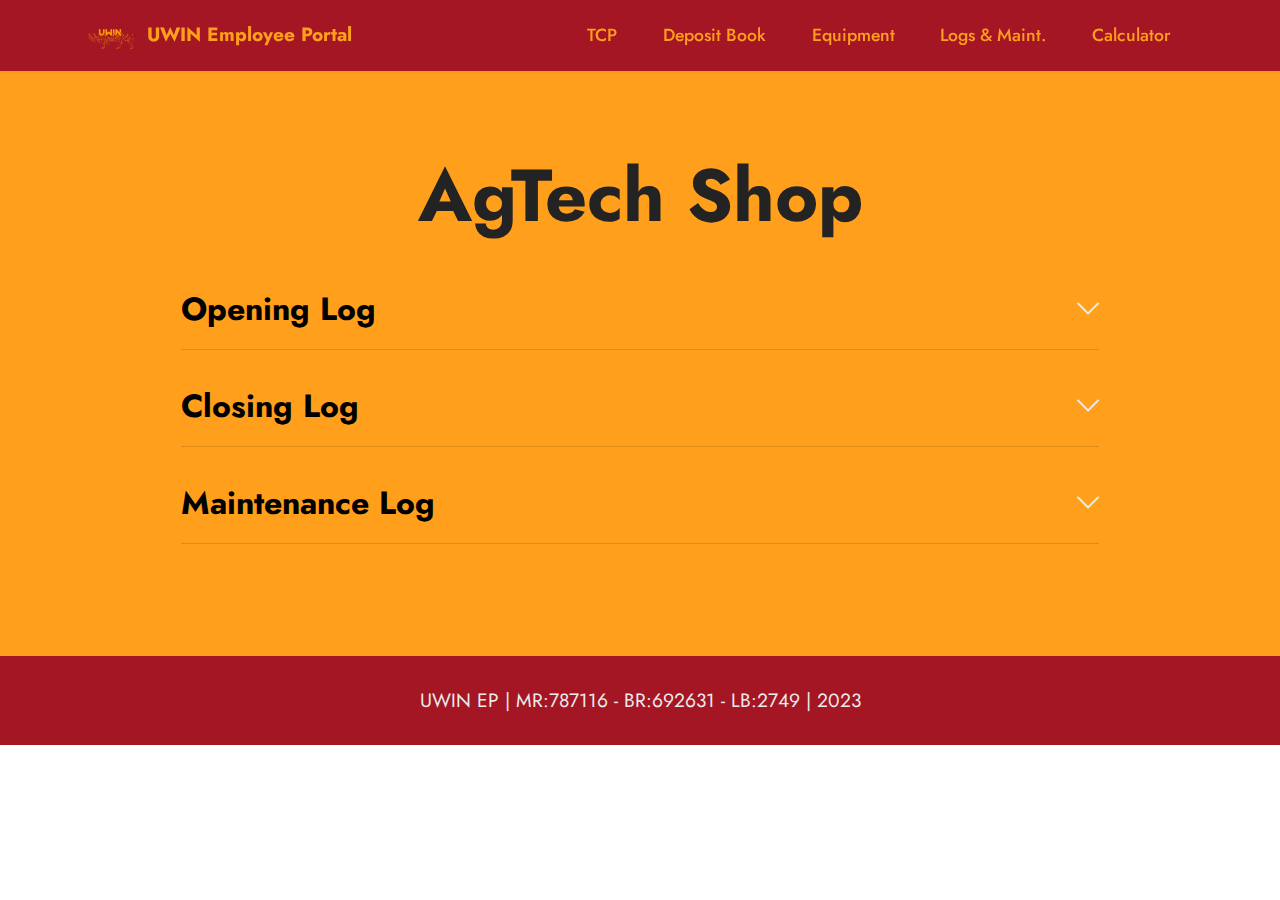
==== commit 172aadbf: "Updated Favicon and Logo" ====
--- a/agtech.html
+++ b/agtech.html
@@ -6,7 +6,7 @@
   <meta http-equiv="X-UA-Compatible" content="IE=edge">
   <meta name="generator" content="Mobirise v5.8.9, mobirise.com">
   <meta name="viewport" content="width=device-width, initial-scale=1, minimum-scale=1">
-  <link rel="shortcut icon" href="assets/images/csic-logo-color2.png" type="image/x-icon">
+  <link rel="shortcut icon" href="assets/images/UWINFavicon180x180.svg" type="image/x-icon">
   <meta name="description" content="">
   
   
@@ -16,7 +16,6 @@
   <link rel="stylesheet" href="assets/bootstrap/css/bootstrap.min.css">
   <link rel="stylesheet" href="assets/bootstrap/css/bootstrap-grid.min.css">
   <link rel="stylesheet" href="assets/bootstrap/css/bootstrap-reboot.min.css">
-  <link rel="stylesheet" href="assets/animatecss/animate.css">
   <link rel="stylesheet" href="assets/dropdown/css/style.css">
   <link rel="stylesheet" href="assets/socicon/css/styles.css">
   <link rel="stylesheet" href="assets/theme/css/style.css">
@@ -37,7 +36,7 @@
             <div class="navbar-brand">
                 <span class="navbar-logo">
                     <a href="index.html">
-                        <img src="assets/images/csic-logo-color2.png" alt="CSIC Logo" style="height: 3rem;">
+                        <img src="assets/images/PS_UWINIntegrated_500x500.svg" alt="UWIN Logo" style="height: 3rem;">
                     </a>
                 </span>
                 <span class="navbar-caption-wrap"><a class="navbar-caption text-secondary display-7" href="index.html">UWIN Employee Portal</a></span>
@@ -76,15 +75,15 @@
                         <strong>AgTech Shop</strong></h3>
                     
                 </div>
-                <div id="bootstrap-accordion_38" class="panel-group accordionStyles accordion" role="tablist" aria-multiselectable="true">
+                <div id="bootstrap-accordion_21" class="panel-group accordionStyles accordion" role="tablist" aria-multiselectable="true">
                     <div class="card mb-3">
                         <div class="card-header" role="tab" id="headingOne">
-                            <a role="button" class="panel-title collapsed" data-toggle="collapse" data-bs-toggle="collapse" data-core="" href="#collapse1_38" aria-expanded="false" aria-controls="collapse1">
+                            <a role="button" class="panel-title collapsed" data-toggle="collapse" data-bs-toggle="collapse" data-core="" href="#collapse1_21" aria-expanded="false" aria-controls="collapse1">
                                 <h6 class="panel-title-edit mbr-fonts-style mb-0 display-5"><strong>Opening Log</strong></h6>
                                 <span class="sign mbr-iconfont mbri-arrow-down"></span>
                             </a>
                         </div>
-                        <div id="collapse1_38" class="panel-collapse noScroll collapse" role="tabpanel" aria-labelledby="headingOne" data-parent="#accordion" data-bs-parent="#bootstrap-accordion_38">
+                        <div id="collapse1_21" class="panel-collapse noScroll collapse" role="tabpanel" aria-labelledby="headingOne" data-parent="#accordion" data-bs-parent="#bootstrap-accordion_21">
                             <div class="panel-body">
                                 <p class="mbr-fonts-style panel-text display-4">AgTech O Log</p>
                             </div>
@@ -92,12 +91,12 @@
                     </div>
                     <div class="card mb-3">
                         <div class="card-header" role="tab" id="headingOne">
-                            <a role="button" class="panel-title collapsed" data-toggle="collapse" data-bs-toggle="collapse" data-core="" href="#collapse2_38" aria-expanded="false" aria-controls="collapse2">
+                            <a role="button" class="panel-title collapsed" data-toggle="collapse" data-bs-toggle="collapse" data-core="" href="#collapse2_21" aria-expanded="false" aria-controls="collapse2">
                                 <h6 class="panel-title-edit mbr-fonts-style mb-0 display-5"><strong>Closing Log</strong></h6>
                                 <span class="sign mbr-iconfont mbri-arrow-down"></span>
                             </a>
                         </div>
-                        <div id="collapse2_38" class="panel-collapse noScroll collapse" role="tabpanel" aria-labelledby="headingOne" data-parent="#accordion" data-bs-parent="#bootstrap-accordion_38">
+                        <div id="collapse2_21" class="panel-collapse noScroll collapse" role="tabpanel" aria-labelledby="headingOne" data-parent="#accordion" data-bs-parent="#bootstrap-accordion_21">
                             <div class="panel-body">
                                 <p class="mbr-fonts-style panel-text display-4">
                                     AgTech C Log</p>
@@ -106,12 +105,12 @@
                     </div>
                     <div class="card mb-3">
                         <div class="card-header" role="tab" id="headingOne">
-                            <a role="button" class="panel-title collapsed" data-toggle="collapse" data-bs-toggle="collapse" data-core="" href="#collapse3_38" aria-expanded="false" aria-controls="collapse3">
+                            <a role="button" class="panel-title collapsed" data-toggle="collapse" data-bs-toggle="collapse" data-core="" href="#collapse3_21" aria-expanded="false" aria-controls="collapse3">
                                 <h6 class="panel-title-edit mbr-fonts-style mb-0 display-5"><strong>Maintenance Log</strong></h6>
                                 <span class="sign mbr-iconfont mbri-arrow-down"></span>
                             </a>
                         </div>
-                        <div id="collapse3_38" class="panel-collapse noScroll collapse" role="tabpanel" aria-labelledby="headingOne" data-parent="#accordion" data-bs-parent="#bootstrap-accordion_38">
+                        <div id="collapse3_21" class="panel-collapse noScroll collapse" role="tabpanel" aria-labelledby="headingOne" data-parent="#accordion" data-bs-parent="#bootstrap-accordion_21">
                             <div class="panel-body">
                                 <iframe frameborder="0" height="1300" marginheight="0" marginwidth="0" src="https://docs.google.com/forms/d/e/1FAIpQLSdvL6rFgH8dvc0Jceho56Hui8m6oc1yEeXYT3key4bxuDNjbg/viewform?embedded=true" width="640">Loading…</iframe>
                             </div>
@@ -143,6 +142,5 @@
 </section><script src="assets/bootstrap/js/bootstrap.bundle.min.js"></script>  <script src="assets/smoothscroll/smooth-scroll.js"></script>  <script src="assets/ytplayer/index.js"></script>  <script src="assets/dropdown/js/navbar-dropdown.js"></script>  <script src="assets/mbr-switch-arrow/mbr-switch-arrow.js"></script>  <script src="assets/theme/js/script.js"></script>  
   
   
-  <input name="animation" type="hidden">
-  </body>
+</body>
 </html>--- a/assets/mobirise/css/mbr-additional.css
+++ b/assets/mobirise/css/mbr-additional.css
@@ -1583,15 +1583,15 @@
     left: -1rem;
   }
 }
-.cid-tD2DIIl9SO {
+.cid-tEDPC0OVjR {
   padding-top: 3rem;
   padding-bottom: 0rem;
-  background-color: #ffffff;
-}
-.cid-tD2DIIl9SO .mbr-fallback-image.disabled {
+  background-color: #ff9f1c;
+}
+.cid-tEDPC0OVjR .mbr-fallback-image.disabled {
   display: none;
 }
-.cid-tD2DIIl9SO .mbr-fallback-image {
+.cid-tEDPC0OVjR .mbr-fallback-image {
   display: block;
   background-size: cover;
   background-position: center center;
--- a/assets/mobirise/css/mbr-additional.css
+++ b/assets/mobirise/css/mbr-additional.css
@@ -1583,15 +1583,15 @@
     left: -1rem;
   }
 }
-.cid-tD2DIIl9SO {
+.cid-tEDPC0OVjR {
   padding-top: 3rem;
   padding-bottom: 0rem;
-  background-color: #ffffff;
-}
-.cid-tD2DIIl9SO .mbr-fallback-image.disabled {
+  background-color: #ff9f1c;
+}
+.cid-tEDPC0OVjR .mbr-fallback-image.disabled {
   display: none;
 }
-.cid-tD2DIIl9SO .mbr-fallback-image {
+.cid-tEDPC0OVjR .mbr-fallback-image {
   display: block;
   background-size: cover;
   background-position: center center;
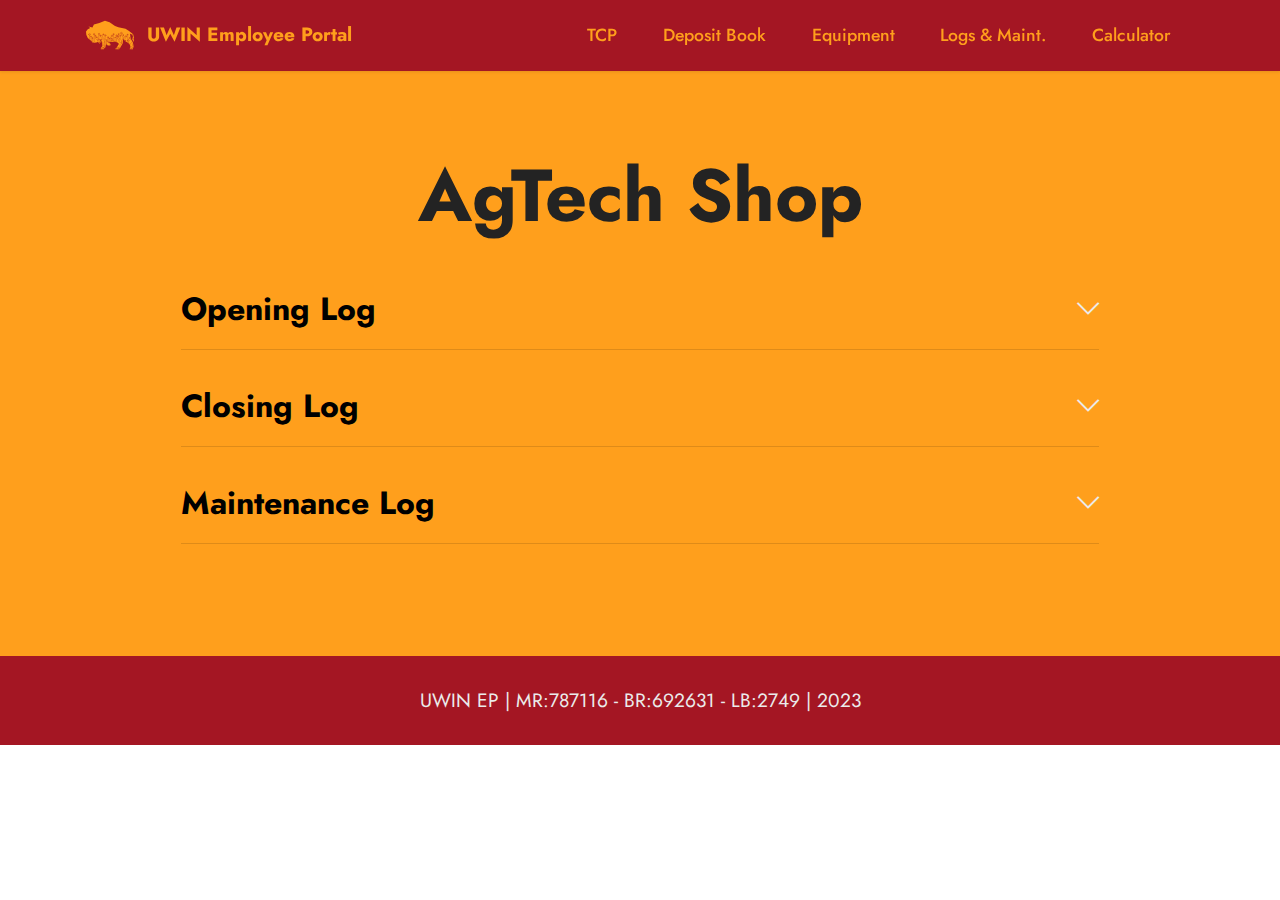
==== commit 209ea4d2: "Updated Logo to Contrast" ====
--- a/agtech.html
+++ b/agtech.html
@@ -36,7 +36,7 @@
             <div class="navbar-brand">
                 <span class="navbar-logo">
                     <a href="index.html">
-                        <img src="assets/images/PS_UWINIntegrated_500x500.svg" alt="UWIN Logo" style="height: 3rem;">
+                        <img src="assets/images/SP_TwoTone_500x500.svg" alt="UWIN Logo" style="height: 3rem;">
                     </a>
                 </span>
                 <span class="navbar-caption-wrap"><a class="navbar-caption text-secondary display-7" href="index.html">UWIN Employee Portal</a></span>
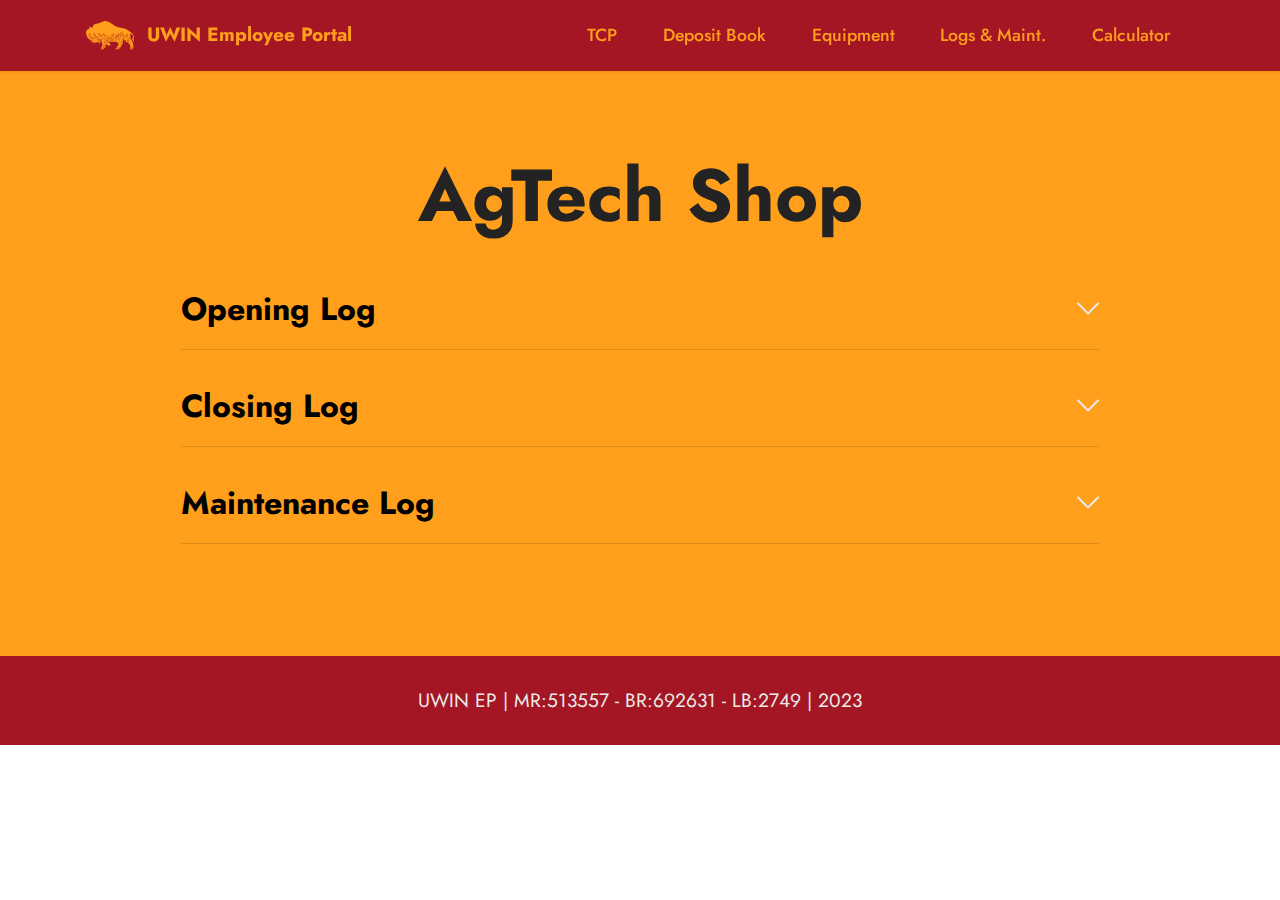
==== commit 8cffd42b: "Updated Footer" ====
--- a/agtech.html
+++ b/agtech.html
@@ -135,7 +135,7 @@
         <div class="media-container-row align-center mbr-white">
             <div class="col-12">
                 <p class="mbr-text mb-0 mbr-fonts-style display-7">
-                    UWIN EP | MR:787116 - BR:692631 - LB:2749 | 2023</p>
+                    UWIN EP | MR:513557 - BR:692631 - LB:2749 | 2023</p>
             </div>
         </div>
     </div>
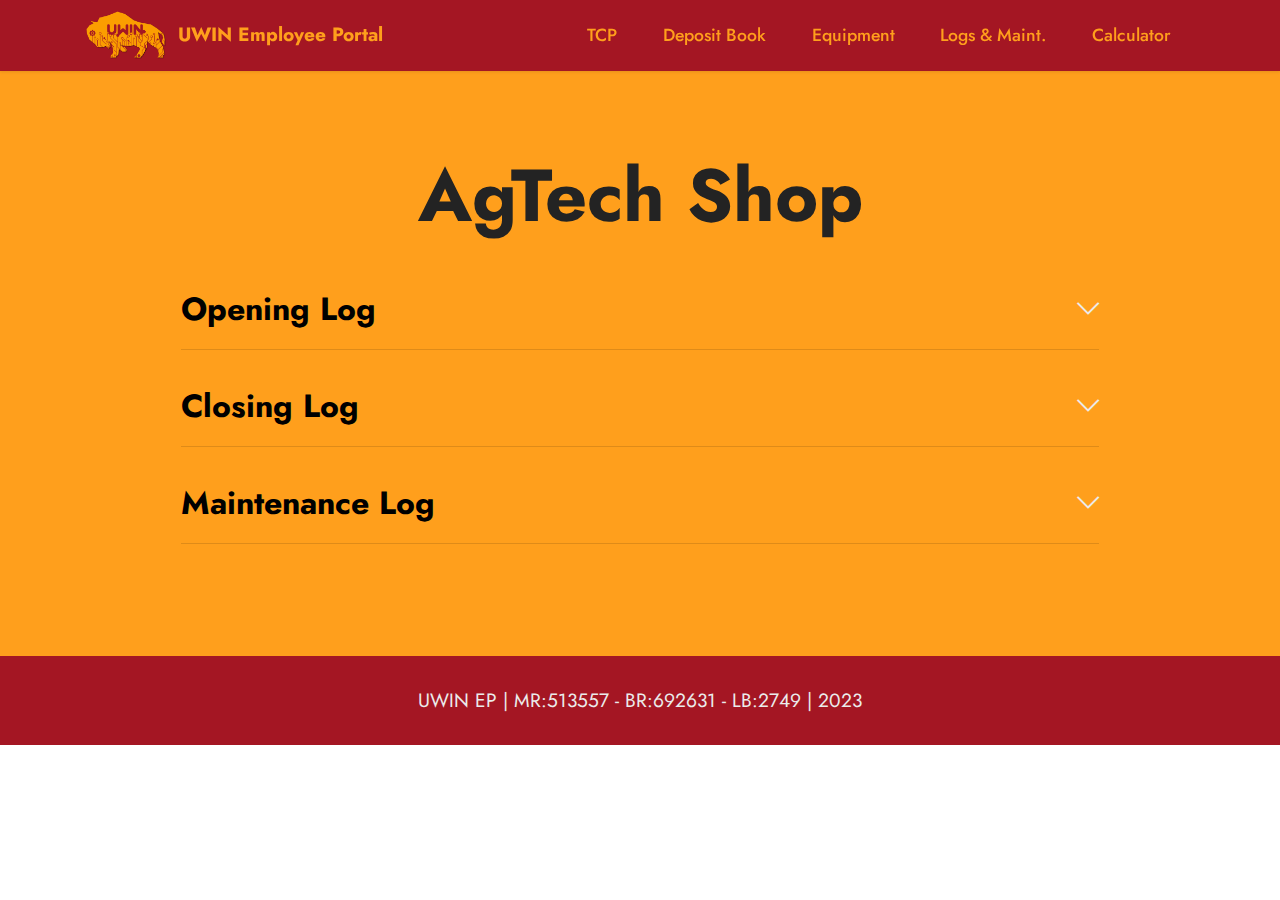
==== commit d5592b40: "Updated Logo" ====
--- a/agtech.html
+++ b/agtech.html
@@ -36,7 +36,7 @@
             <div class="navbar-brand">
                 <span class="navbar-logo">
                     <a href="index.html">
-                        <img src="assets/images/SP_TwoTone_500x500.svg" alt="UWIN Logo" style="height: 3rem;">
+                        <img src="assets/images/short-logo-Inverse-ds.png" alt="UWIN Logo" style="height: 3rem;">
                     </a>
                 </span>
                 <span class="navbar-caption-wrap"><a class="navbar-caption text-secondary display-7" href="index.html">UWIN Employee Portal</a></span>
